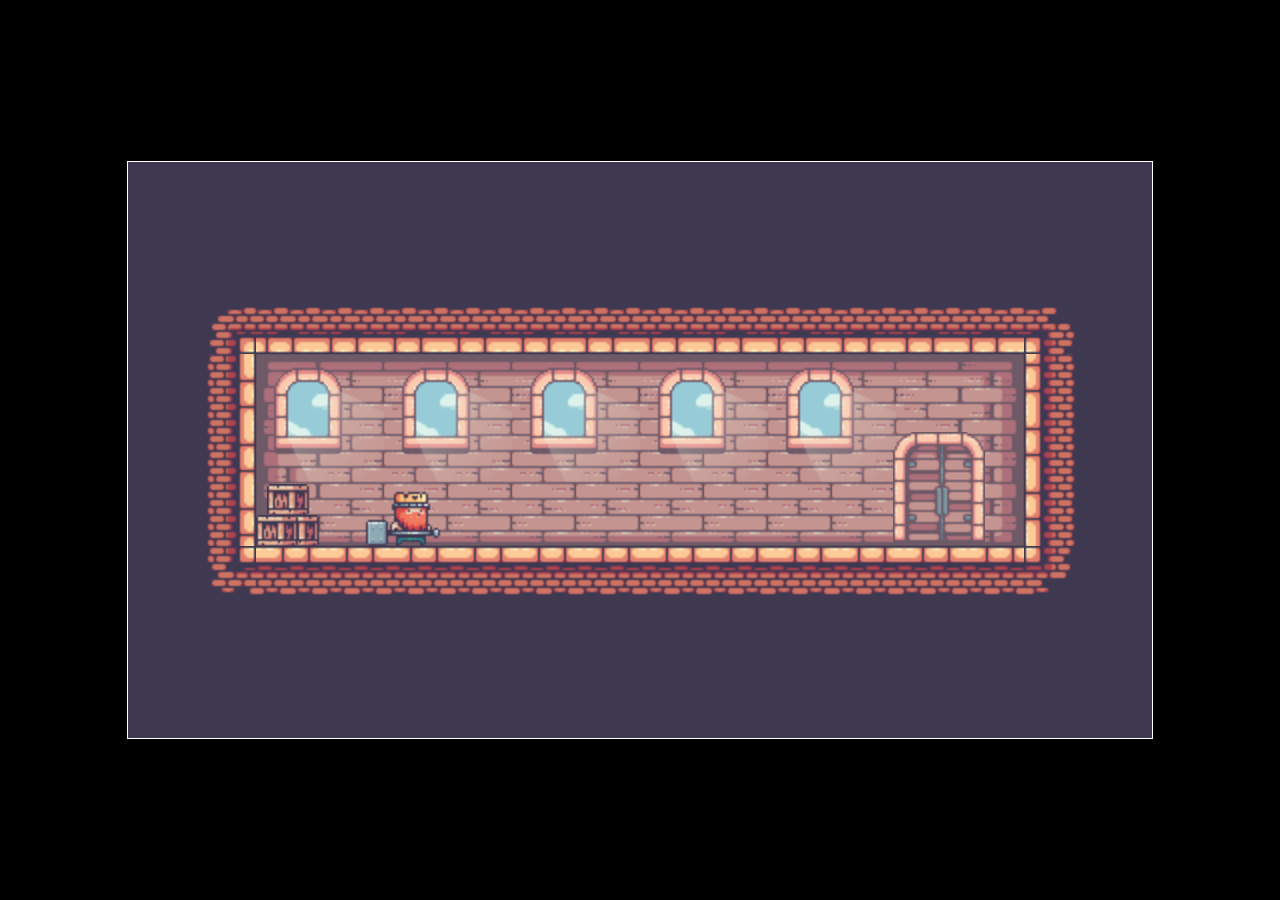
==== index.html @ c2b77f87 "commit inicial" ====
<!DOCTYPE html>
<html lang="en">
<head>
    <meta charset="UTF-8">
    <meta name="viewport" content="width=device-width, initial-scale=1.0">
    <title>Document</title>
    <link  type="text/css" rel="stylesheet" href="style.css">
</head>
<body>

    <canvas id="canvas"></canvas>
    <script src="index.js" type = 'module'></script>

</body>
</html>
---- style.css ----
body{
    background-color: black;
}

#canvas{
    position: absolute;
    top: 50%;
    left: 50%;
    transform: translate(-50%, -50%);
    display: block;
    border: 1px solid white;
}
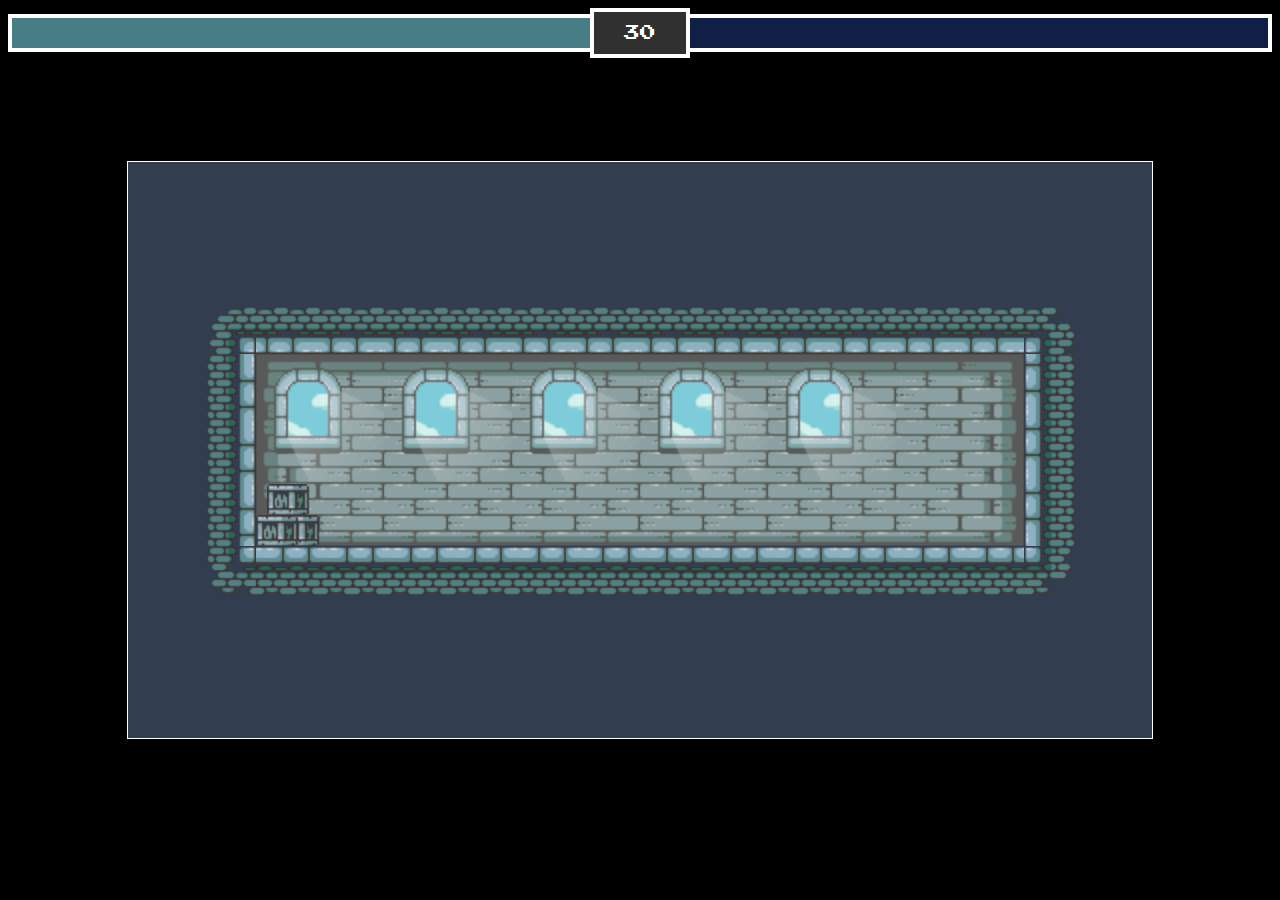
==== commit fa7b13db: "final commit maybe" ====
--- a/index.html
+++ b/index.html
@@ -1,15 +1,49 @@
 <!DOCTYPE html>
 <html lang="en">
-<head>
-    <meta charset="UTF-8">
-    <meta name="viewport" content="width=device-width, initial-scale=1.0">
-    <title>Document</title>
-    <link  type="text/css" rel="stylesheet" href="style.css">
-</head>
-<body>
+	<head>
+		<title>Proyecto #2 - Juego</title>
+		<link rel="preconnect" href="https://fonts.googleapis.com" />
+		<link rel="preconnect" href="https://fonts.gstatic.com" crossorigin />
+		<link href="https://fonts.googleapis.com/css2?family=Press+Start+2P&display=swap" rel="stylesheet" />
+		<meta charset="UTF-8" />
+		<meta name="viewport" content="width=device-width, initial-scale=1.0" />
+		<title>Document</title>
+		<link type="text/css" rel="stylesheet" href="style.css" />
+		<script
+			src="https://cdnjs.cloudflare.com/ajax/libs/gsap/3.12.2/gsap.min.js"
+			integrity="sha512-16esztaSRplJROstbIIdwX3N97V1+pZvV33ABoG1H2OyTttBxEGkTsoIVsiP1iaTtM8b3+hu2kB6pQ4Clr5yug=="
+			crossorigin="anonymous"
+			referrerpolicy="no-referrer"
+		></script>
+	</head>
+	<body>
 
-    <canvas id="canvas"></canvas>
-    <script src="index.js" type = 'module'></script>
+		<div style="position: relative">
+			<div id="RedContainer">
 
-</body>
-</html>+				<!- player 1 - health ->
+				<div id="player1HealthBorder">
+					<div class="RedBackground"></div>
+					<div id="playerHealth"></div>
+				</div>
+
+				<!- Timer ->
+				<div id="timer">30</div>
+
+				<!- player 2 - health ->
+				<div id="player2HealthBorder">
+					<div class="RedBackground"></div>
+					<div id="player2Health"></div>
+				</div>
+
+			</div>
+		</div>
+
+		<canvas id="canvas"></canvas>
+
+		<div id="displayText">Tie</div>
+        
+		<button id="resetButton">RESTART GAME</button>
+		<script src="index.js" type="module"></script>
+	</body>
+</html>
--- a/style.css
+++ b/style.css
@@ -1,12 +1,98 @@
-body{
+body {
     background-color: black;
 }
 
-#canvas{
+#displayText {
+    position: absolute;
+    color: white;
+    align-items: center; 
+    justify-content: center; 
+    top: 0; 
+    right: 0; 
+    bottom: 0; 
+    left: 0; 
+    display: none;
+
+    
+}
+
+#timer {
+    background-color: #303030; 
+    width: 100px; 
+    height: 50px; 
+    flex-shrink: 0; 
+    display: flex; 
+    align-items: center; 
+    justify-content: center; 
+    color: white; 
+    border: 4px solid white;
+}
+
+#RedContainer {
+    position: absolute; 
+    display: flex; 
+    width: 100%; 
+    align-items: center;
+}
+
+.RedBackground {
+    background-color: red; 
+    height: 30px; 
+    width: 100%;
+}
+
+#playerHealth {
+    position: absolute; 
+    background-color: #477d85; 
+    top: 0; 
+    right: 0; 
+    bottom: 0;
+    width: 100%;
+}
+
+#player1HealthBorder {
+    position: relative; 
+    width: 100%; 
+    display: flex; 
+    justify-content: end; 
+    border-top: 4px solid white; 
+    border-left: 4px solid white; 
+    border-bottom: 4px solid white;
+}
+
+#player2Health {
+    position: absolute; 
+    background-color: #0f1f46; 
+    top: 0; 
+    right: 0; 
+    bottom: 0; 
+    left: 0;
+}
+
+#player2HealthBorder{
+    position: relative; 
+    width: 100%; border-top: 
+    4px solid white; border-right: 
+    4px solid white; border-bottom:
+    4px solid white;
+}
+
+#canvas {
     position: absolute;
     top: 50%;
     left: 50%;
     transform: translate(-50%, -50%);
     display: block;
     border: 1px solid white;
+}
+
+* {
+    font-family: 'Press Start 2P', cursive;
+    box-sizing: border-box;
+}
+#resetButton {
+    position: fixed;
+    left: 50%;
+    bottom: 40px;
+    transform: translateX(-50%);
 }